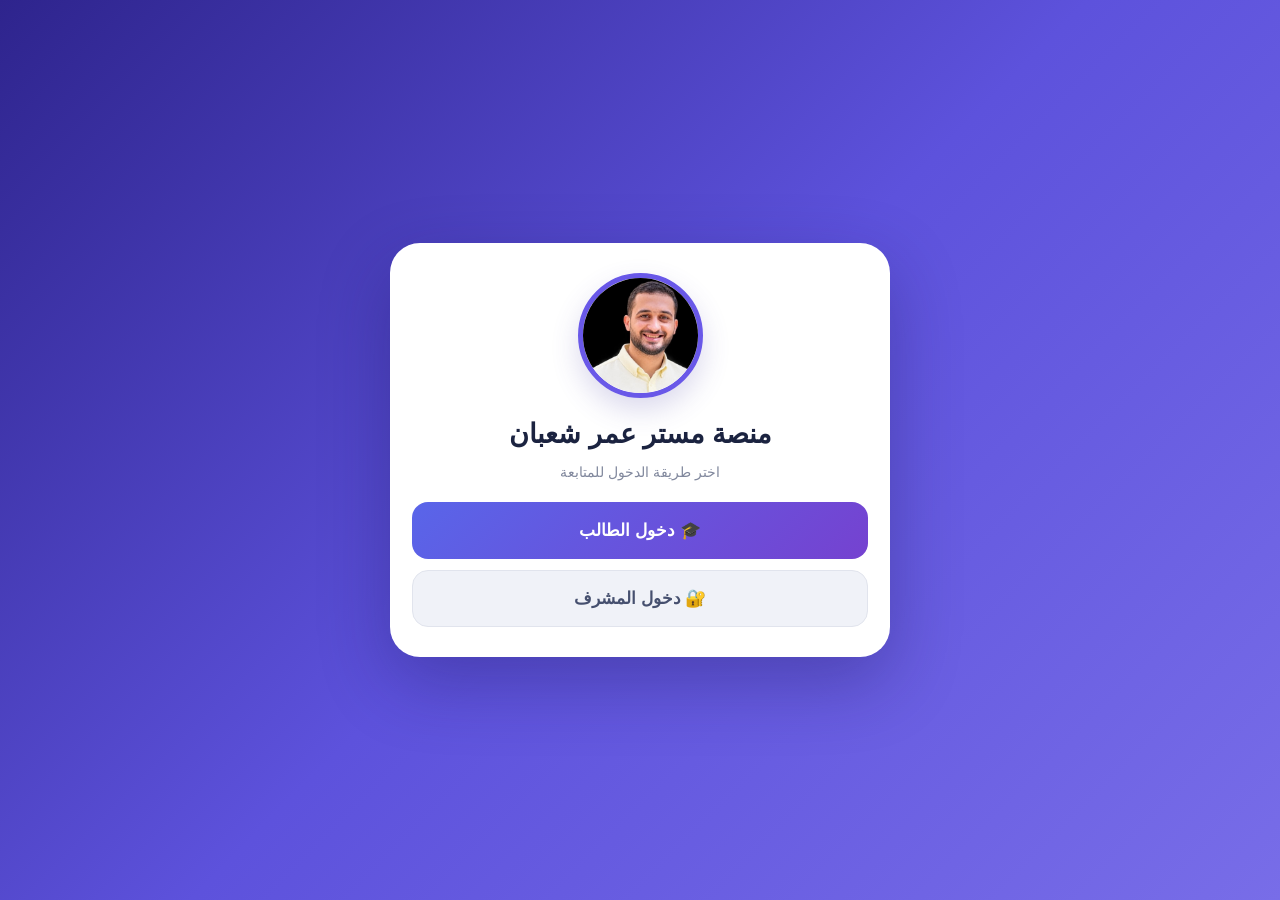
==== index.html @ eb24966e "Add files via upload" ====
<!DOCTYPE html>
<html lang="ar" dir="rtl">
<head>
<meta charset="UTF-8">
<meta name="viewport" content="width=device-width, initial-scale=1.0">
<title>منصة مستر عمر شعبان</title>
<style>
*{box-sizing:border-box}body{margin:0;min-height:100vh;display:grid;place-items:center;padding:20px;font-family:Tahoma,Arial,sans-serif;background:linear-gradient(135deg,#2e248d,#5d52dc,#786de8)}
.box{width:min(500px,100%);background:#fff;border-radius:30px;padding:30px 22px;text-align:center;box-shadow:0 25px 70px #1c165b55}
img{width:125px;height:125px;border-radius:50%;object-fit:cover;border:5px solid #6958e8;box-shadow:0 12px 28px #4b40a333}
h1{color:#1b2340;font-size:27px;margin:16px 0 7px}.p{color:#81889d;font-size:14px;margin-bottom:22px}
a{display:flex;align-items:center;justify-content:center;text-decoration:none;min-height:57px;border-radius:16px;margin-top:11px;font-weight:800;font-size:17px}
.student{color:#fff;background:linear-gradient(135deg,#5965e9,#7542d0)}.admin{color:#46506f;background:#f0f2f8;border:1px solid #e1e4ed}
</style>
</head>
<body>
<div class="box">
<img src="assets/Mohamed.jpg" alt="مستر عمر شعبان">
<h1>منصة مستر عمر شعبان</h1>
<p class="p">اختر طريقة الدخول للمتابعة</p>
<a class="student" href="student-login.html">🎓 دخول الطالب</a>
<a class="admin" href="admin-login.html">🔐 دخول المشرف</a>
</div>
</body>
</html>
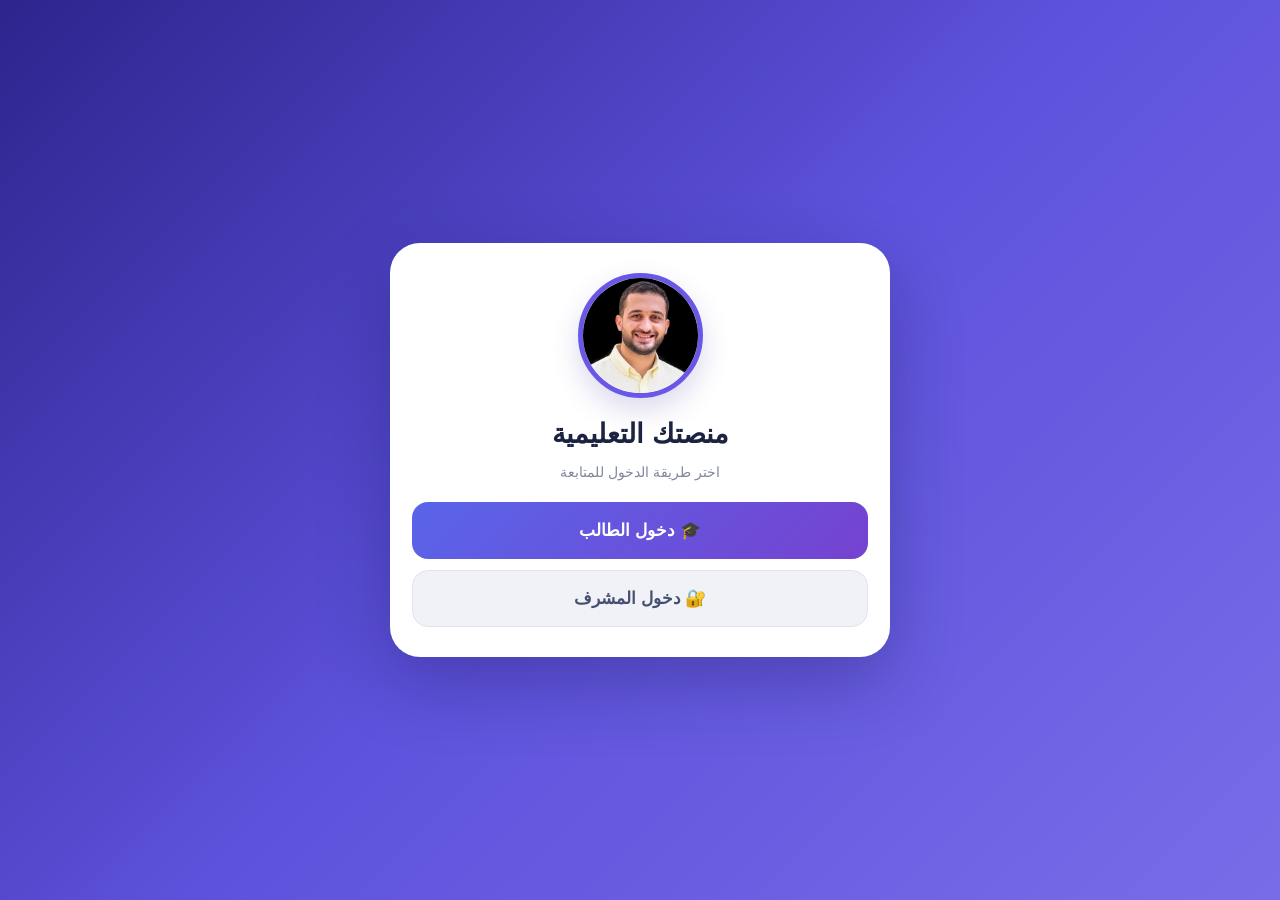
==== commit 33c32264: "Add files via upload" ====
--- a/index.html
+++ b/index.html
@@ -3,7 +3,7 @@
 <head>
 <meta charset="UTF-8">
 <meta name="viewport" content="width=device-width, initial-scale=1.0">
-<title>منصة مستر عمر شعبان</title>
+<title>منصتك التعليمية</title>
 <style>
 *{box-sizing:border-box}body{margin:0;min-height:100vh;display:grid;place-items:center;padding:20px;font-family:Tahoma,Arial,sans-serif;background:linear-gradient(135deg,#2e248d,#5d52dc,#786de8)}
 .box{width:min(500px,100%);background:#fff;border-radius:30px;padding:30px 22px;text-align:center;box-shadow:0 25px 70px #1c165b55}
@@ -16,7 +16,7 @@
 <body>
 <div class="box">
 <img src="assets/Mohamed.jpg" alt="مستر عمر شعبان">
-<h1>منصة مستر عمر شعبان</h1>
+<h1>منصتك التعليمية</h1>
 <p class="p">اختر طريقة الدخول للمتابعة</p>
 <a class="student" href="student-login.html">🎓 دخول الطالب</a>
 <a class="admin" href="admin-login.html">🔐 دخول المشرف</a>
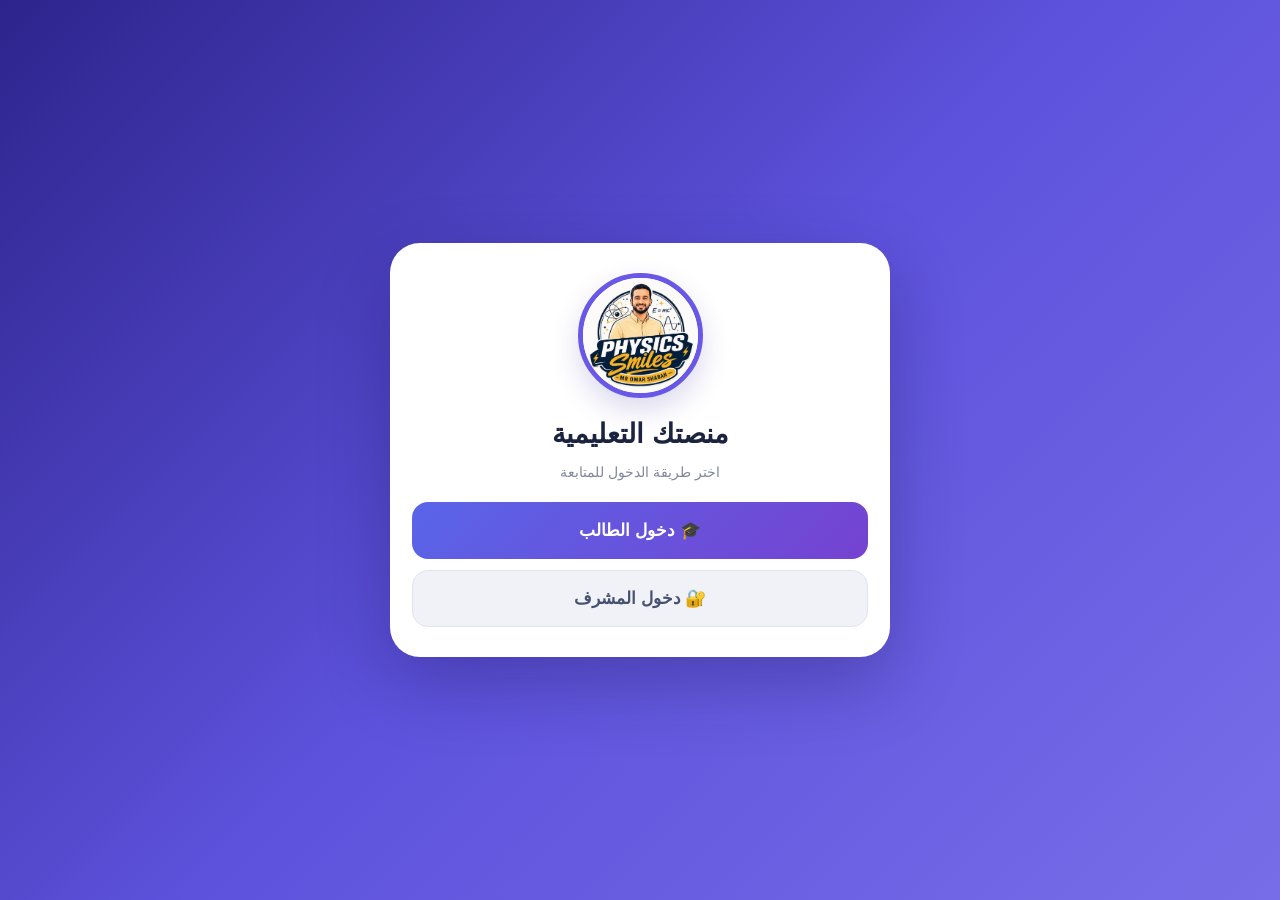
==== commit 067b0bd6: "Add files via upload" ====
--- a/index.html
+++ b/index.html
@@ -15,7 +15,7 @@
 </head>
 <body>
 <div class="box">
-<img src="assets/Mohamed.jpg" alt="مستر عمر شعبان">
+<img src="assets/logo.jpg" alt="منصتك التعليمية">
 <h1>منصتك التعليمية</h1>
 <p class="p">اختر طريقة الدخول للمتابعة</p>
 <a class="student" href="student-login.html">🎓 دخول الطالب</a>
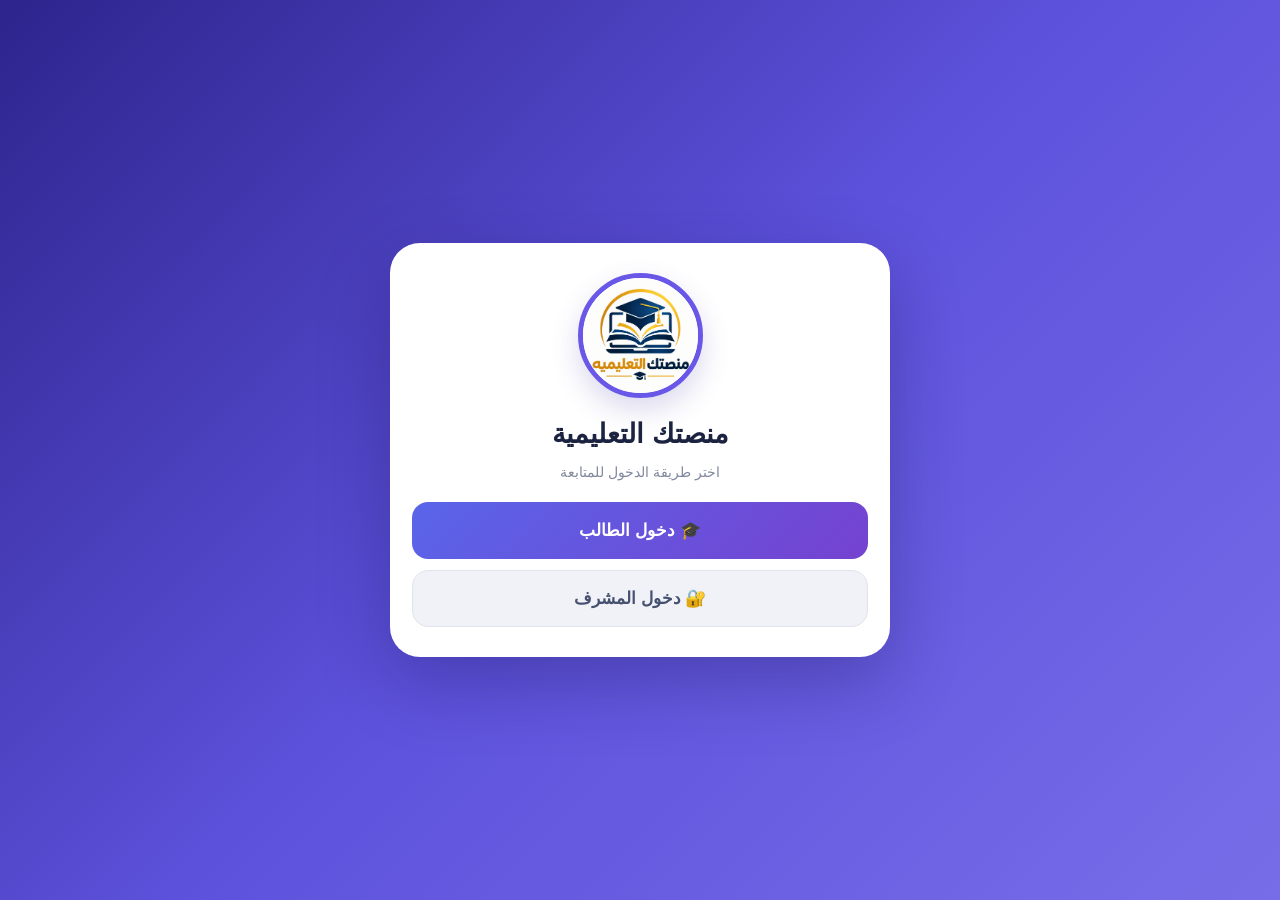
==== commit 9f3c2c4e: "Add files via upload" ====
--- a/index.html
+++ b/index.html
@@ -15,7 +15,7 @@
 </head>
 <body>
 <div class="box">
-<img src="assets/logo.jpg" alt="منصتك التعليمية">
+<img src="assets/platform-logo.png" alt="شعار منصتك التعليمية"><div style="margin-top:14px"></div>
 <h1>منصتك التعليمية</h1>
 <p class="p">اختر طريقة الدخول للمتابعة</p>
 <a class="student" href="student-login.html">🎓 دخول الطالب</a>
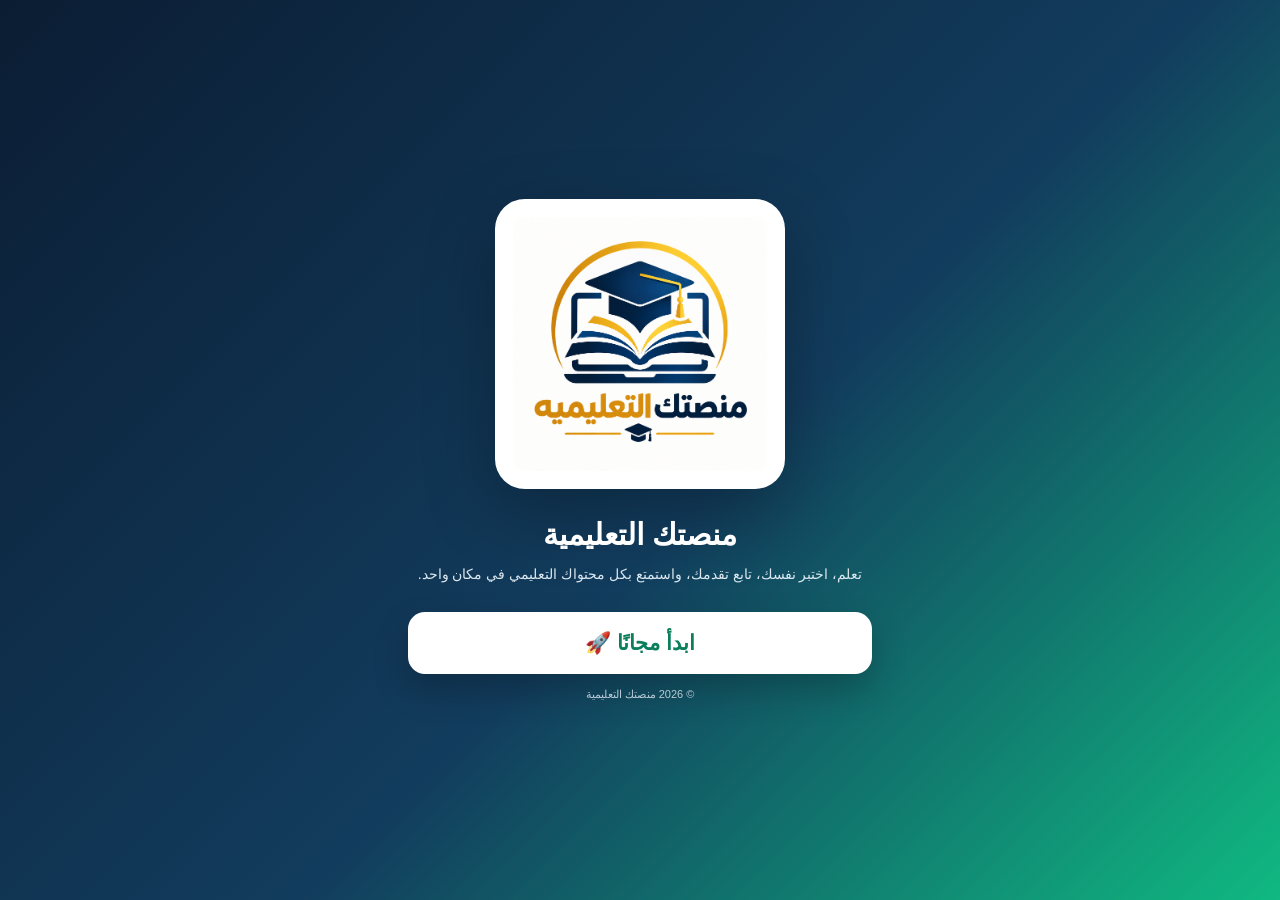
==== commit c5ab2e1b: "Add files via upload" ====
--- a/index.html
+++ b/index.html
@@ -5,21 +5,16 @@
 <meta name="viewport" content="width=device-width, initial-scale=1.0">
 <title>منصتك التعليمية</title>
 <style>
-*{box-sizing:border-box}body{margin:0;min-height:100vh;display:grid;place-items:center;padding:20px;font-family:Tahoma,Arial,sans-serif;background:linear-gradient(135deg,#2e248d,#5d52dc,#786de8)}
-.box{width:min(500px,100%);background:#fff;border-radius:30px;padding:30px 22px;text-align:center;box-shadow:0 25px 70px #1c165b55}
-img{width:125px;height:125px;border-radius:50%;object-fit:cover;border:5px solid #6958e8;box-shadow:0 12px 28px #4b40a333}
-h1{color:#1b2340;font-size:27px;margin:16px 0 7px}.p{color:#81889d;font-size:14px;margin-bottom:22px}
-a{display:flex;align-items:center;justify-content:center;text-decoration:none;min-height:57px;border-radius:16px;margin-top:11px;font-weight:800;font-size:17px}
-.student{color:#fff;background:linear-gradient(135deg,#5965e9,#7542d0)}.admin{color:#46506f;background:#f0f2f8;border:1px solid #e1e4ed}
+*{box-sizing:border-box}html,body{margin:0;min-height:100%;font-family:Tahoma,Arial,sans-serif}body{min-height:100vh;background:linear-gradient(135deg,#0b1d33,#123c5d 55%,#10b981);display:grid;place-items:center;overflow:hidden;color:#fff}.page{width:min(520px,92vw);text-align:center;padding:28px}.logo{width:min(290px,72vw);aspect-ratio:1;object-fit:contain;background:#fff;border-radius:30px;padding:18px;box-shadow:0 24px 70px rgba(0,0,0,.28);margin:0 auto 24px}.title{font-size:30px;font-weight:950;margin:0 0 9px}.sub{font-size:14px;color:#dbe8f0;line-height:1.9;margin:0 auto 25px}.start{width:100%;min-height:62px;border:0;border-radius:17px;background:#fff;color:#0b7f5c;font-size:21px;font-weight:950;cursor:pointer;box-shadow:0 16px 35px rgba(0,0,0,.22);transition:.2s}.start:hover{transform:translateY(-2px)}.small{margin-top:14px;color:#b9cbd7;font-size:11px}@media(max-width:480px){.page{padding:18px}.logo{width:min(245px,70vw);padding:14px;border-radius:24px}.title{font-size:24px}.sub{font-size:12px}.start{min-height:58px;font-size:19px}}
 </style>
 </head>
 <body>
-<div class="box">
-<img src="assets/platform-logo.png" alt="شعار منصتك التعليمية"><div style="margin-top:14px"></div>
-<h1>منصتك التعليمية</h1>
-<p class="p">اختر طريقة الدخول للمتابعة</p>
-<a class="student" href="student-login.html">🎓 دخول الطالب</a>
-<a class="admin" href="admin-login.html">🔐 دخول المشرف</a>
-</div>
+<main class="page">
+<img class="logo" src="assets/platform-logo.png" alt="منصتك التعليمية">
+<h1 class="title">منصتك التعليمية</h1>
+<p class="sub">تعلم، اختبر نفسك، تابع تقدمك، واستمتع بكل محتواك التعليمي في مكان واحد.</p>
+<button class="start" onclick="location.href='student-login.html'">ابدأ مجانًا 🚀</button>
+<div class="small">© 2026 منصتك التعليمية</div>
+</main>
 </body>
 </html>
